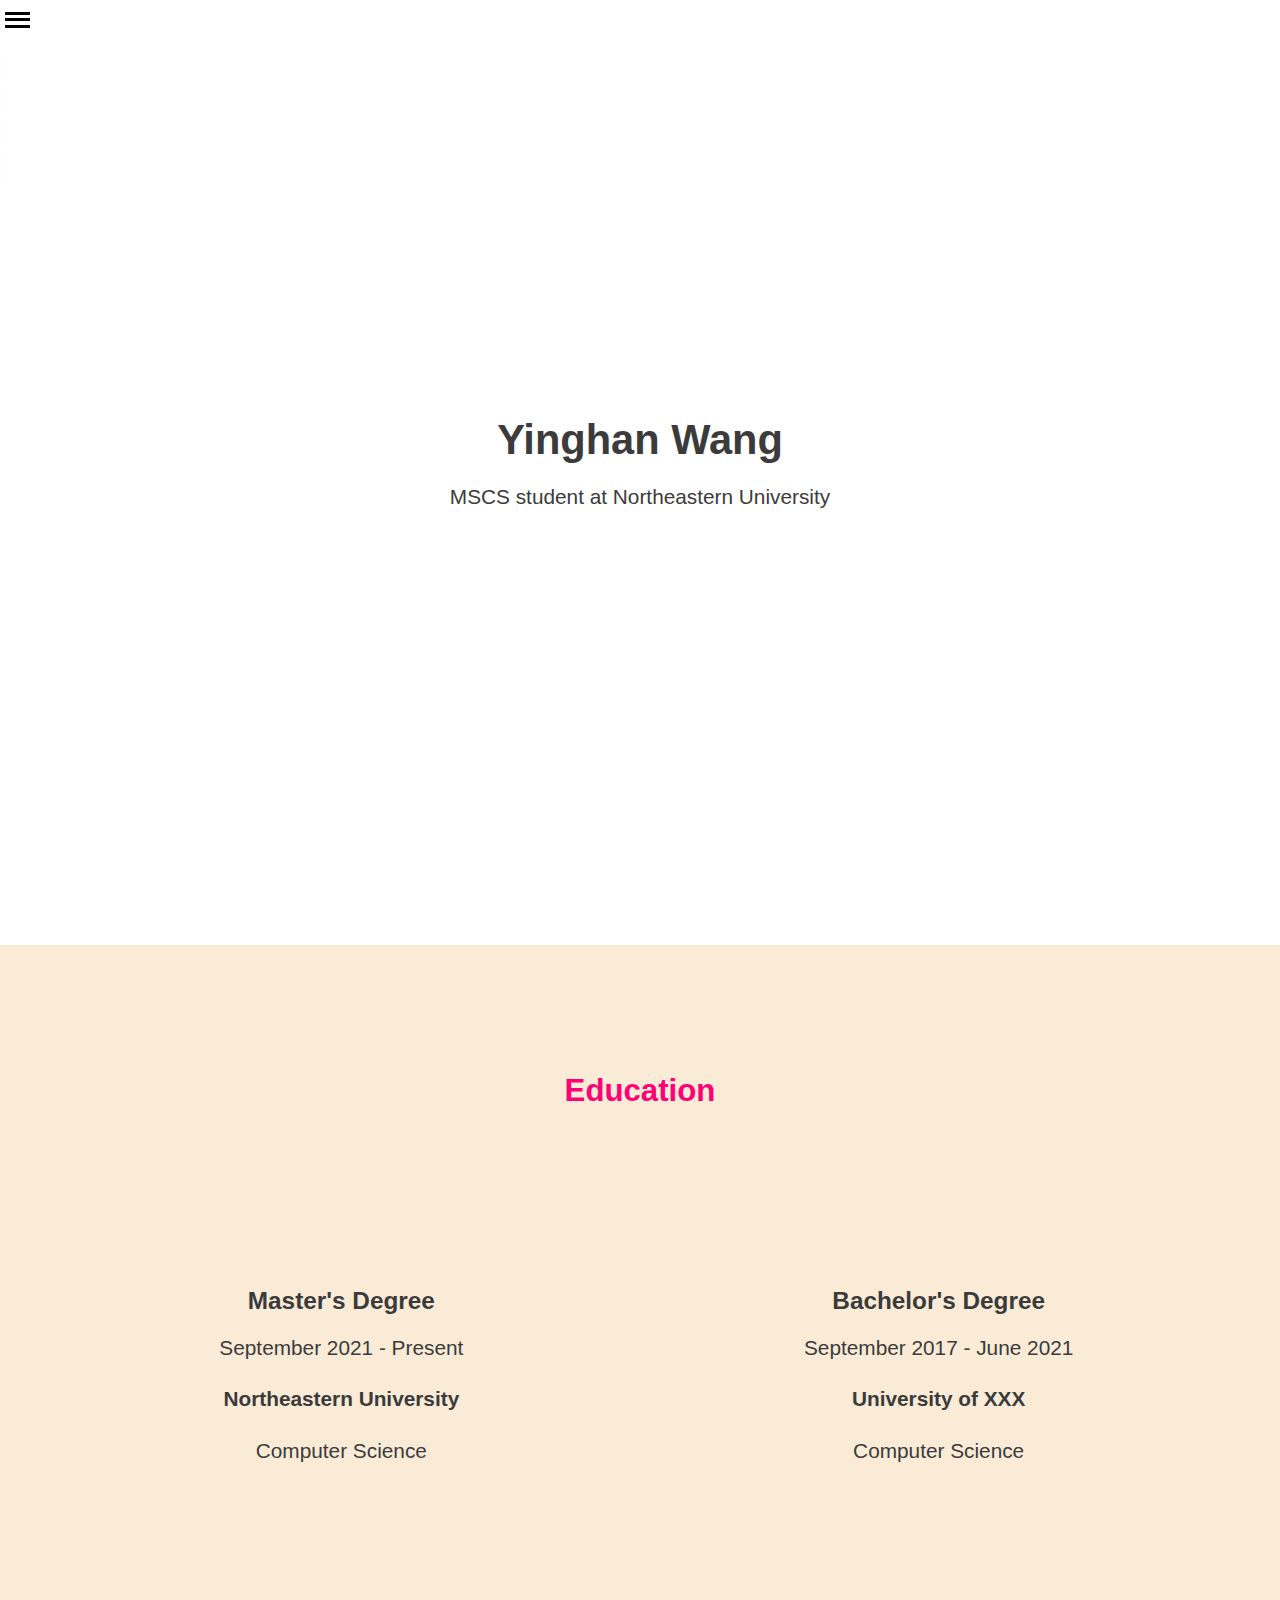
==== index.html @ 19421cf0 "add css and html" ====
<!DOCTYPE html>
<head>
    <meta charset="utf-8">
    <title>Yinghan's website</title>
    <meta name="description" content="Personal Website">
    <meta name="author" content="Yinghan Wang">
    <meta name="viewport" content="width=device-width, initial-scale=1, maximum-scale=1">
    <link rel="stylesheet", href="main.css">
</head>

<body>
    <div class="top-bar">  
        <input type="checkbox" id="toggle" class="input-toggler">  

        <label for="toggle" class="menu-toggler">
            <span class="menu-toggler-line"></span>
            <span class="menu-toggler-line"></span>
            <span class="menu-toggler-line"></span>
        </label>
        <ul class="main-navigation">
            <li class="current"><a href="#" title="">About</a></li>
            <li><a href="projects/index.html" title="">Projects</a></li>
            <li><a href="contact/index.html" title="">Contact</a></li>
            <li><a href="others/index.html" title="">Others</a></li>
        </ul>
    </div> 
    
    <div class="main-content-overlay">
        <div class="about">
            <h1>Yinghan Wang</h1>
            <p>MSCS student at Northeastern University</p>
        </div>
    </div>

    <div class="main-content-overlay">
        <div class="edu-content">
            <div><h2>Education</h2></div>
            <div>
                <h3>Master's Degree</h3>
                <p>September 2021 - Present</p>
                <h4>Northeastern University</h4>
                <p>Computer Science</p>
            </div>
            <div>
                <h3>Bachelor's Degree</h3>
                <p>September 2017 - June 2021</p>
                <h4>University of XXX</h4>
                <p>Computer Science</p>
            </div>
        </div>
    </div>

</body>

</html>
---- main.css ----
@import url("fontawesome/css/all.css");

html,
body {
    margin: 0;
    padding: 0;
    box-sizing: border-box;
    height: 200vh;
}

.top-bar {
    position: sticky;
    min-height: 45px;
    width: 100%;
    top: 0;
}

.input-toggler {
    display: none;
}

.menu-toggler {
    position: relative;
    left: 5px;
    top: 10px;
    width: 45px;
    height: 40px;
    z-index: 100;
    display: flex;
    justify-content: space-around;
    align-items: center;
    flex-direction: column;
    cursor: pointer;
}

.menu-toggler-line {
    width: 100%;
    height: 15%;
    background: black;
    margin: 0;
    position: relative;
    transition: all 0.4s ease-out;
}

.input-toggler:checked ~ .menu-toggler .menu-toggler-line {
    top: 25%;
    width: 110%;
    transform: rotate(45deg);
}

.input-toggler:checked ~ .menu-toggler .menu-toggler-line:nth-child(2) {
    display: none;
}

.input-toggler:checked ~ .menu-toggler .menu-toggler-line:nth-child(3) {
    top: -25%;
    width: 110%;
    transform: rotate(135deg);
}

.main-navigation {
    display: block;
    position: absolute;
    width: fit-content;
    font-family: "poppins-medium", sans-serif;
    font-size: 1.5rem;
    height: auto;
    left: 0;
    padding: 5px;
    background: none;
    transform: translateX(-100%);
    transition: all 0.4s ease-out;
}

.input-toggler:checked ~ .main-navigation {
    transform: translateX(0%);
}

.main-navigation li a {
    display: block;
    color:white;
    text-decoration: none;
    box-shadow:0px 0px 10px rgba(0,0,0,.5);
    background-color: rgb(59, 59, 59);
    margin: 5px;
    border-radius: 5%;
}

.main-navigation li a:hover {
    position: relative;
    transform: translateX(0.5rem);
    color: #FF0077;
    transition: transform 0.2s;
}

.main-navigation li.current > a {
	color: #FF0077;
}

.main-content-overlay {
    display: block;
    width: 100%;
    height: 100vh;
    font-size: 1.3rem;
}

.about {
    margin: auto;
    display: flex;
    flex-direction: column;
    justify-content: center;
    align-items: center;
    width: 70%;
    z-index: 100;
    font-family: "poppins-bold", sans-serif;
    color: rgb(59, 59, 59);
    text-align: center;
    height: calc(100% - 45px);;
}

.about h1,h2,h3 {
    margin: 0;
}

.about p {
    font-family: "poppins-regular", sans-serif; 
}

.main-content-overlay:nth-child(3n){
    background-color: antiquewhite;
}

.edu-content {
    margin: auto;
    display: grid;
    grid-template-columns: 1fr;
    grid-template-rows: 1.2fr 2fr 2fr;
    width: 70%;
    z-index: 100;
    font-family: "poppins-bold", sans-serif;
    color: rgb(59, 59, 59);
    text-align: center;
    height: calc(100% - 45px);
}

.edu-content div:first-child {
    display: flex;
    flex-direction: column;
    justify-content: flex-end;
    padding-bottom: 50px;
    color:#FF0077;
}

@media screen and (min-width:768px) {
	.menu-toggler {
        width: 25px;
        height: 20px;
    }
    .edu-content {
        grid-template-columns: repeat(3, 1fr);
        grid-template-rows: 1fr 1.5fr;
    }
    .edu-content div:first-child {
        grid-row: 1/2;
        grid-column: 1/4;
        margin: auto;
    }
    .edu-content div:nth-child(3) {
        grid-row: 2/3;
        grid-column: 3/4;
    }
}
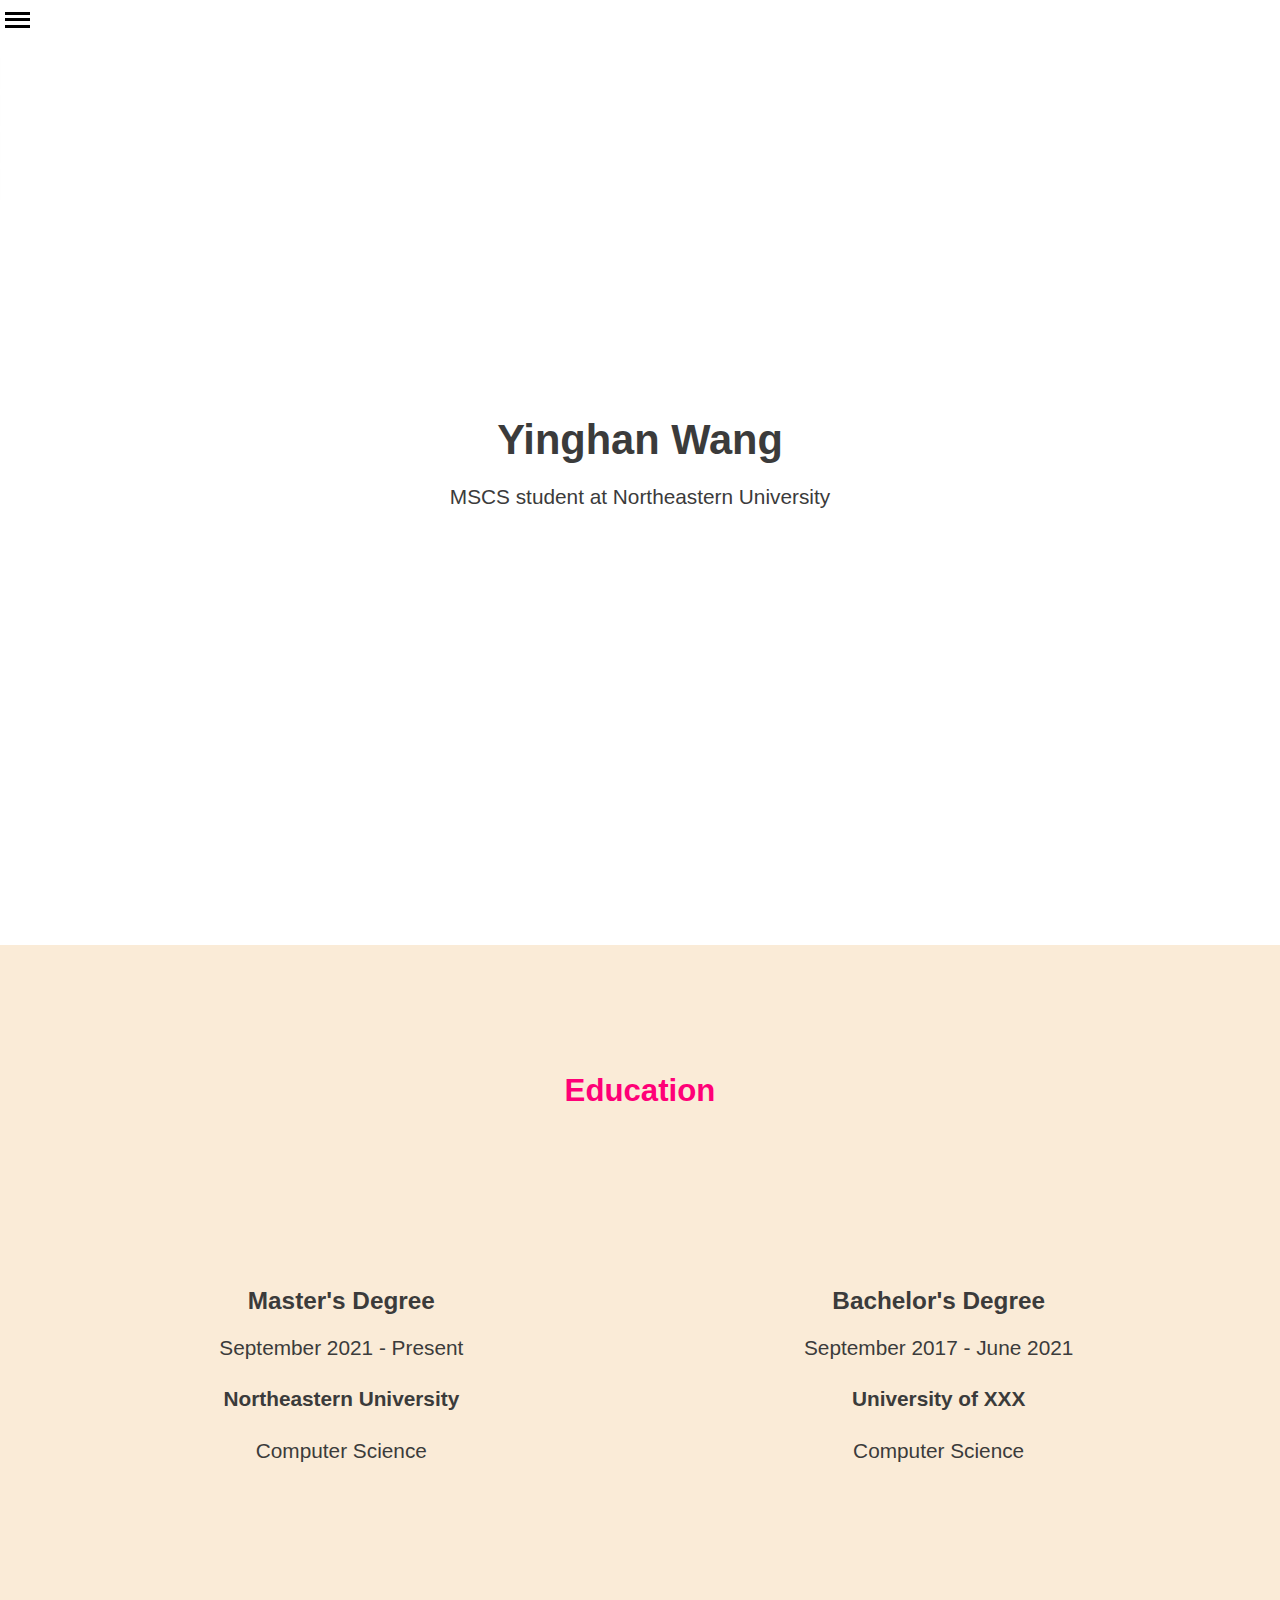
==== commit 75231e67: "try fix safari" ====
--- a/index.html
+++ b/index.html
@@ -1,16 +1,17 @@
 <!DOCTYPE html>
+
 <head>
     <meta charset="utf-8">
     <title>Yinghan's website</title>
     <meta name="description" content="Personal Website">
     <meta name="author" content="Yinghan Wang">
     <meta name="viewport" content="width=device-width, initial-scale=1, maximum-scale=1">
-    <link rel="stylesheet", href="main.css">
+    <link rel="stylesheet" , href="main.css">
 </head>
 
 <body>
-    <div class="top-bar">  
-        <input type="checkbox" id="toggle" class="input-toggler">  
+    <div class="top-bar">
+        <input type="checkbox" id="toggle" class="input-toggler">
 
         <label for="toggle" class="menu-toggler">
             <span class="menu-toggler-line"></span>
@@ -23,8 +24,8 @@
             <li><a href="contact/index.html" title="">Contact</a></li>
             <li><a href="others/index.html" title="">Others</a></li>
         </ul>
-    </div> 
-    
+    </div>
+
     <div class="main-content-overlay">
         <div class="about">
             <h1>Yinghan Wang</h1>
@@ -34,7 +35,9 @@
 
     <div class="main-content-overlay">
         <div class="edu-content">
-            <div><h2>Education</h2></div>
+            <div>
+                <h2>Education</h2>
+            </div>
             <div>
                 <h3>Master's Degree</h3>
                 <p>September 2021 - Present</p>
--- a/main.css
+++ b/main.css
@@ -23,8 +23,8 @@
     position: relative;
     left: 5px;
     top: 10px;
-    width: 45px;
-    height: 40px;
+    width: 40px;
+    height: 35px;
     z-index: 100;
     display: flex;
     justify-content: space-around;
@@ -42,17 +42,17 @@
     transition: all 0.4s ease-out;
 }
 
-.input-toggler:checked ~ .menu-toggler .menu-toggler-line {
+.input-toggler:checked~.menu-toggler .menu-toggler-line {
     top: 25%;
     width: 110%;
     transform: rotate(45deg);
 }
 
-.input-toggler:checked ~ .menu-toggler .menu-toggler-line:nth-child(2) {
+.input-toggler:checked~.menu-toggler .menu-toggler-line:nth-child(2) {
     display: none;
 }
 
-.input-toggler:checked ~ .menu-toggler .menu-toggler-line:nth-child(3) {
+.input-toggler:checked~.menu-toggler .menu-toggler-line:nth-child(3) {
     top: -25%;
     width: 110%;
     transform: rotate(135deg);
@@ -63,7 +63,7 @@
     position: absolute;
     width: fit-content;
     font-family: "poppins-medium", sans-serif;
-    font-size: 1.5rem;
+    font-size: 1.7rem;
     height: auto;
     left: 0;
     padding: 5px;
@@ -72,15 +72,15 @@
     transition: all 0.4s ease-out;
 }
 
-.input-toggler:checked ~ .main-navigation {
+.input-toggler:checked~.main-navigation {
     transform: translateX(0%);
 }
 
 .main-navigation li a {
     display: block;
-    color:white;
+    color: white;
     text-decoration: none;
-    box-shadow:0px 0px 10px rgba(0,0,0,.5);
+    box-shadow: 0px 0px 10px rgba(0, 0, 0, .5);
     background-color: rgb(59, 59, 59);
     margin: 5px;
     border-radius: 5%;
@@ -93,8 +93,8 @@
     transition: transform 0.2s;
 }
 
-.main-navigation li.current > a {
-	color: #FF0077;
+.main-navigation li.current>a {
+    color: #FF0077;
 }
 
 .main-content-overlay {
@@ -115,18 +115,21 @@
     font-family: "poppins-bold", sans-serif;
     color: rgb(59, 59, 59);
     text-align: center;
-    height: calc(100% - 45px);;
+    height: calc(100% - 45px);
+    ;
 }
 
-.about h1,h2,h3 {
+.about h1,
+h2,
+h3 {
     margin: 0;
 }
 
 .about p {
-    font-family: "poppins-regular", sans-serif; 
+    font-family: "poppins-regular", sans-serif;
 }
 
-.main-content-overlay:nth-child(3n){
+.main-content-overlay:nth-child(3n) {
     background-color: antiquewhite;
 }
 
@@ -148,23 +151,26 @@
     flex-direction: column;
     justify-content: flex-end;
     padding-bottom: 50px;
-    color:#FF0077;
+    color: #FF0077;
 }
 
 @media screen and (min-width:768px) {
-	.menu-toggler {
+    .menu-toggler {
         width: 25px;
         height: 20px;
     }
+
     .edu-content {
         grid-template-columns: repeat(3, 1fr);
         grid-template-rows: 1fr 1.5fr;
     }
+
     .edu-content div:first-child {
         grid-row: 1/2;
         grid-column: 1/4;
         margin: auto;
     }
+
     .edu-content div:nth-child(3) {
         grid-row: 2/3;
         grid-column: 3/4;
